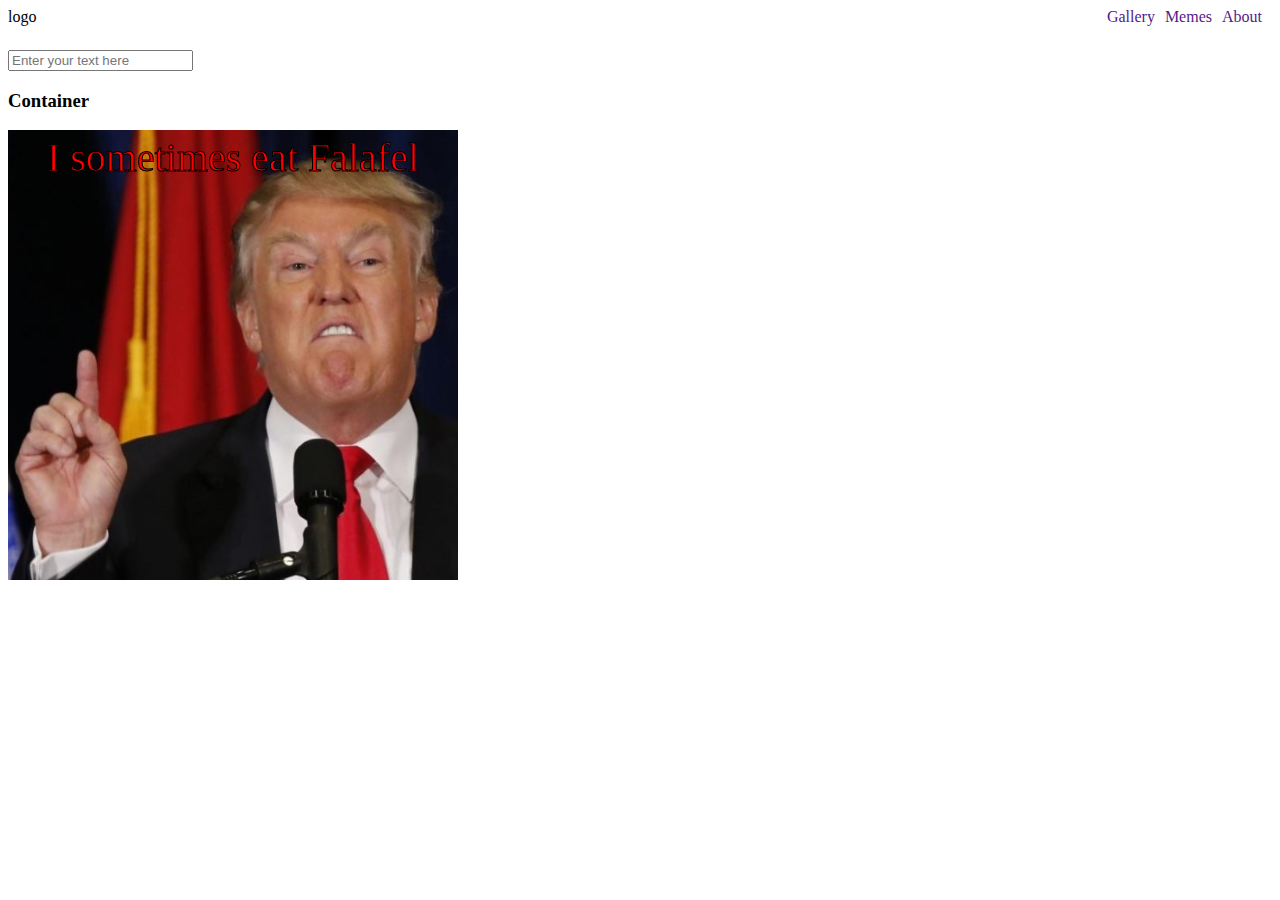
==== index.html @ 48f8c04f "sprint 2 first commit" ====
<!DOCTYPE html>
<html lang="en">

<head>
    <meta charset="UTF-8">
    <meta http-equiv="X-UA-Compatible" content="IE=edge">
    <meta name="viewport" content="width=device-width, initial-scale=1.0">
    <title>Meme Generator</title>
    <link rel="stylesheet" href="css/main.css">
</head>

<body class="main-layout" onload="init()">
    <header class="main-header-con flex space-between align-center">
        <div class="logo">logo</div>
        <nav class="main-nav">
            <ul class="main-nav-list flex align-center clean-list">
                <li><a href="">Gallery</a></li>
                <li><a href="">Memes</a></li>
                <li><a href="">About</a></li>
            </ul>
        </nav>
    </header>

    <section class="gallery-container">
        <!-- <img src="meme-imgs (square)/1.jpg" alt="">
        <img src="meme-imgs (square)/2.jpg" alt="">
        <img src="meme-imgs (square)/3.jpg" alt="">
        <img src="meme-imgs (square)/4.jpg" alt="">
        <img src="meme-imgs (square)/5.jpg" alt="">
        <img src="meme-imgs (square)/6.jpg" alt="">
        <img src="meme-imgs (square)/7.jpg" alt="">
        <img src="meme-imgs (square)/8.jpg" alt="">
        <img src="meme-imgs (square)/9.jpg" alt="">
        <img src="meme-imgs (square)/10.jpg" alt="">
        <img src="meme-imgs (square)/11.jpg" alt="">
        <img src="meme-imgs (square)/12.jpg" alt="">
        <img src="meme-imgs (square)/13.jpg" alt="">
        <img src="meme-imgs (square)/14.jpg" alt="">
        <img src="meme-imgs (square)/15.jpg" alt="">
        <img src="meme-imgs (square)/16.jpg" alt="">
        <img src="meme-imgs (square)/17.jpg" alt="">
        <img src="meme-imgs (square)/18.jpg" alt=""> -->
    </section>

    <div class="canvas-container">
        <!-- <label for="fname">First name:</label> -->
        <input oninput="setLineTxt(this)" type="text" id="fname" name="fname" placeholder="Enter your text here">
        <h3>Container</h3>
        <canvas id="my-canvas" height="450" width="450"></canvas>
    </div>

    <script src="js/services/service.utils.js"></script>
    <script src="js/services/meme.service.js"></script>
    <script src="js/meme.controller.js"></script>
    <script src="js/main.js"></script>
</body>

</html>
---- css/main.css ----
@import "basic/base.css";
@import "basic/helpers.css";
@import "basic/layout.css";
@import "components/gallery-con.css";
@import "components/header.css"
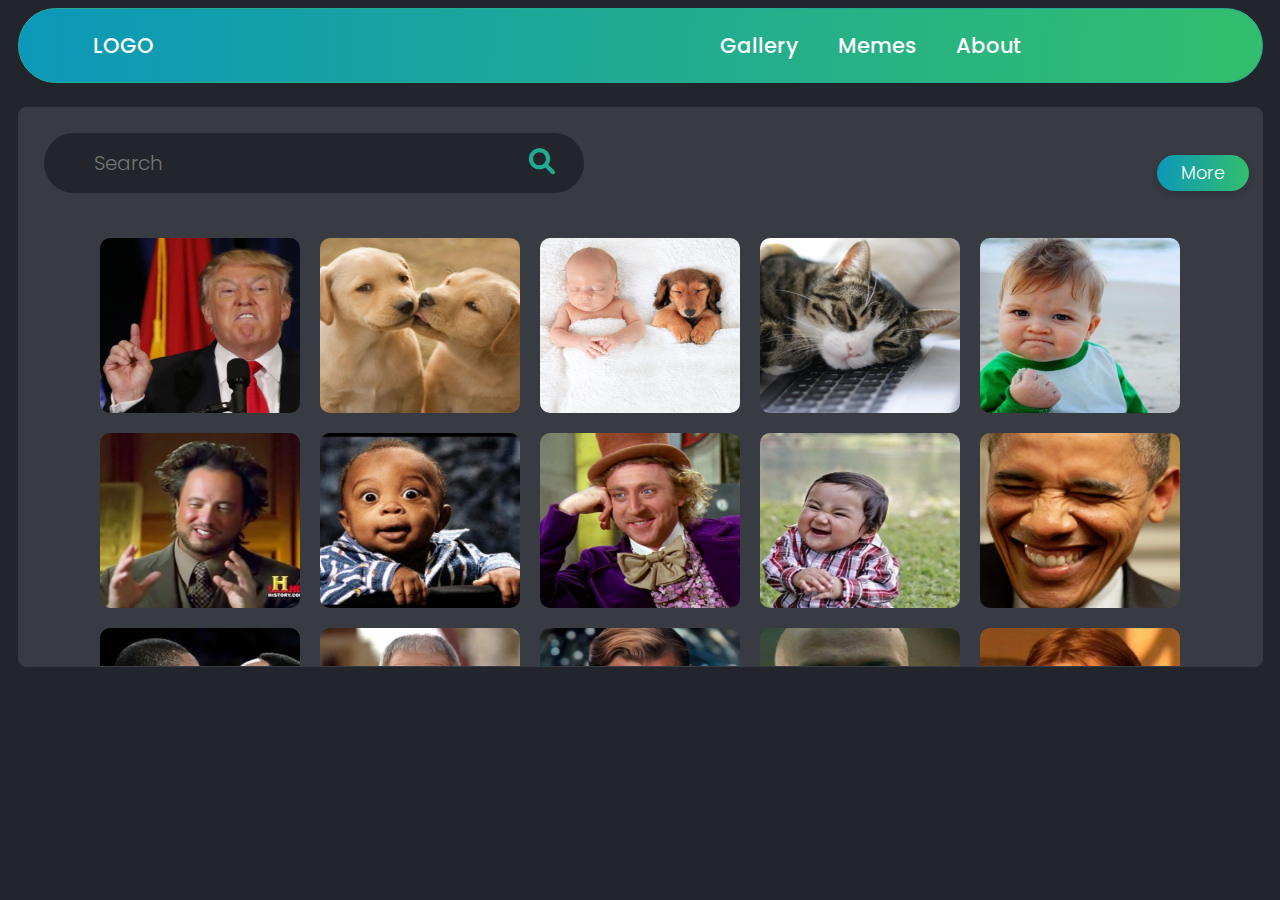
==== commit d4579205: "second commit- UI gallery page and basic phases done" ====
--- a/index.html
+++ b/index.html
@@ -14,43 +14,49 @@
         <div class="logo">logo</div>
         <nav class="main-nav">
             <ul class="main-nav-list flex align-center clean-list">
-                <li><a href="">Gallery</a></li>
+                <li onclick="onShowGallery()"><a href="">Gallery</a></li>
                 <li><a href="">Memes</a></li>
                 <li><a href="">About</a></li>
             </ul>
         </nav>
     </header>
 
-    <section class="gallery-container">
-        <!-- <img src="meme-imgs (square)/1.jpg" alt="">
-        <img src="meme-imgs (square)/2.jpg" alt="">
-        <img src="meme-imgs (square)/3.jpg" alt="">
-        <img src="meme-imgs (square)/4.jpg" alt="">
-        <img src="meme-imgs (square)/5.jpg" alt="">
-        <img src="meme-imgs (square)/6.jpg" alt="">
-        <img src="meme-imgs (square)/7.jpg" alt="">
-        <img src="meme-imgs (square)/8.jpg" alt="">
-        <img src="meme-imgs (square)/9.jpg" alt="">
-        <img src="meme-imgs (square)/10.jpg" alt="">
-        <img src="meme-imgs (square)/11.jpg" alt="">
-        <img src="meme-imgs (square)/12.jpg" alt="">
-        <img src="meme-imgs (square)/13.jpg" alt="">
-        <img src="meme-imgs (square)/14.jpg" alt="">
-        <img src="meme-imgs (square)/15.jpg" alt="">
-        <img src="meme-imgs (square)/16.jpg" alt="">
-        <img src="meme-imgs (square)/17.jpg" alt="">
-        <img src="meme-imgs (square)/18.jpg" alt=""> -->
+    <main class="main-section">
+        <section class="top-main flex space-between align-center">
+        <form class="search-form">
+            <input type="search" id="search-bar" name="search-bar" placeholder="Search">
+            <button class="fa search-btn"> </button>
+        </form>
+        <div class="key-words-container">
+        <button class="more-btn">More</button>
+    </div>
     </section>
+    <div class="main-gallery-con">
+        <section class="gallery-container grid">
 
-    <div class="canvas-container">
-        <!-- <label for="fname">First name:</label> -->
-        <input oninput="setLineTxt(this)" type="text" id="fname" name="fname" placeholder="Enter your text here">
-        <h3>Container</h3>
-        <canvas id="my-canvas" height="450" width="450"></canvas>
+        </section>
     </div>
-
+        <div class="canvas-container hide">
+            <div class="user-acts">
+                <!-- <label for="fname">First name:</label> -->
+                <input oninput="setLineTxt(this)" type="text" id="text" name="text" placeholder="Enter your text here">
+                <label for="txtColor">Select shape color:</label>
+                <input oninput="onSetColor(this)" type="color" id="txtColor" name="txtColor" value="#000" />
+                <div class="font-btn">
+                    <button onclick="onIncreaseFontSize()">A+</button>
+                    <button onclick="onDecreaseFontSize()">A-</button>
+                </div>
+                <!-- <button class="add-line" onclick="onAddLine()">+</button> -->
+                <button class="switch-line" onclick="onSwitchLine()">⇅</button>
+            </div>
+            <h3>Container</h3>
+            <canvas id="my-canvas" height="450" width="450"></canvas>
+        </div>
+    </main>
+    <!-- <footer class="main-footer">© 2022 Meme Gen - All Rights Reserved to Yoav Sher</footer> -->
     <script src="js/services/service.utils.js"></script>
     <script src="js/services/meme.service.js"></script>
+    <script src="js/gallery.controller.js"></script>
     <script src="js/meme.controller.js"></script>
     <script src="js/main.js"></script>
 </body>
--- a/css/main.css
+++ b/css/main.css
@@ -1,5 +1,8 @@
+@import "setup/vars.css";
+@import "setup/typography.css";
 @import "basic/base.css";
 @import "basic/helpers.css";
 @import "basic/layout.css";
 @import "components/gallery-con.css";
-@import "components/header.css"+@import "components/header.css";
+@import "components/main-section.css";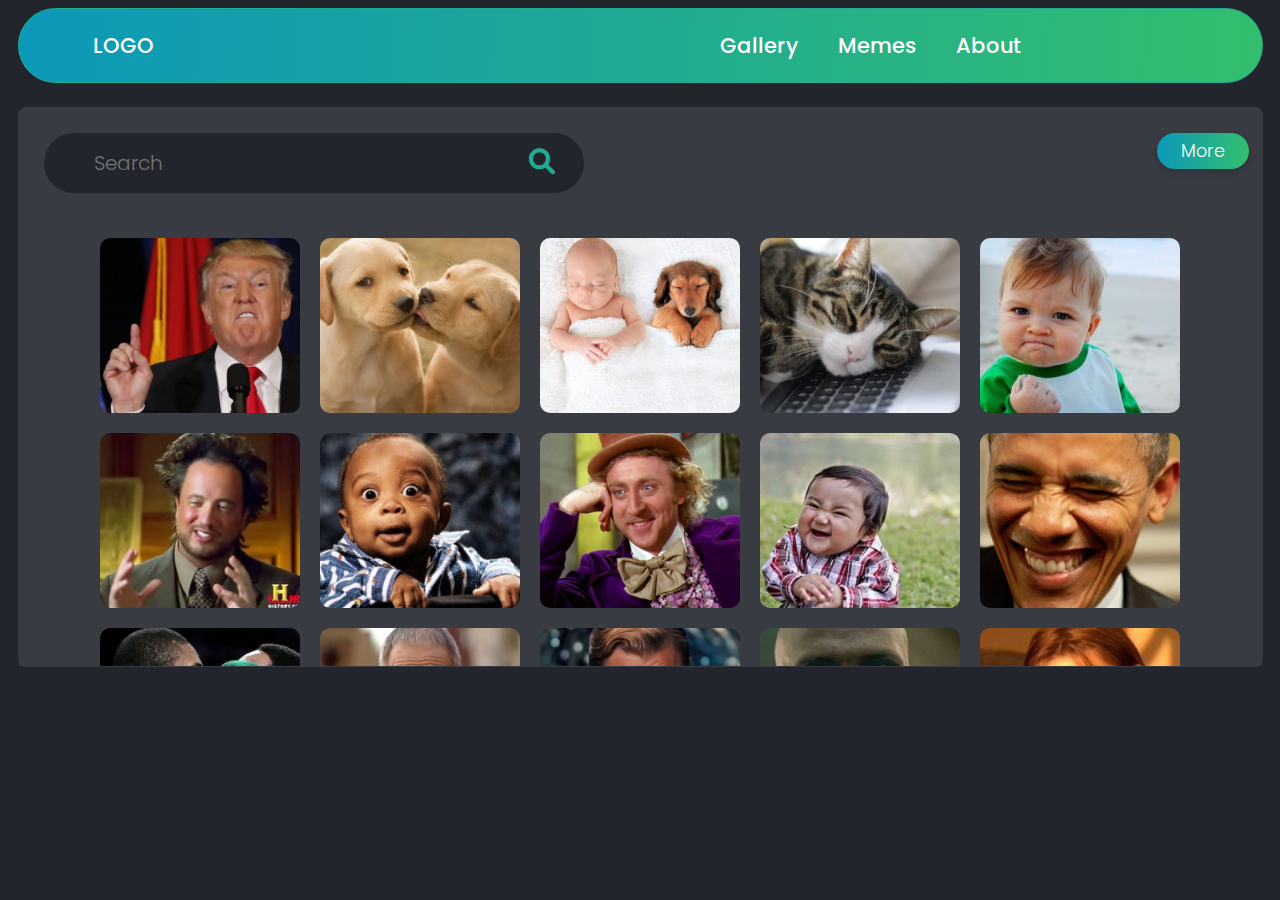
==== commit 68961fb9: "third commit- improving UI and and mobile version" ====
--- a/index.html
+++ b/index.html
@@ -10,11 +10,11 @@
 </head>
 
 <body class="main-layout" onload="init()">
-    <header class="main-header-con flex space-between align-center">
+    <header class="main-header-con flex space-between align-center full">
         <div class="logo">logo</div>
         <nav class="main-nav">
             <ul class="main-nav-list flex align-center clean-list">
-                <li onclick="onShowGallery()"><a href="">Gallery</a></li>
+                <li onclick="onShowGallery()">Gallery</a></li>
                 <li><a href="">Memes</a></li>
                 <li><a href="">About</a></li>
             </ul>
@@ -22,35 +22,58 @@
     </header>
 
     <main class="main-section">
-        <section class="top-main flex space-between align-center">
-        <form class="search-form">
-            <input type="search" id="search-bar" name="search-bar" placeholder="Search">
-            <button class="fa search-btn"> </button>
-        </form>
-        <div class="key-words-container">
-        <button class="more-btn">More</button>
-    </div>
-    </section>
-    <div class="main-gallery-con">
-        <section class="gallery-container grid">
+        <div class="main-gallery-container">
+            <section class="top-main flex space-between align-center">
+                <form class="search-form">
+                    <input type="search" id="search-bar" name="search-bar" placeholder="Search">
+                    <button class="fa search-btn"> </button>
+                </form>
+                <div class="key-words-container">
+                    <button class="more-btn">More</button>
+                </div>
+            </section>
+            <div class="gallery-container">
+                <section class="gallery grid">
 
-        </section>
-    </div>
-        <div class="canvas-container hide">
-            <div class="user-acts">
+                </section>
+            </div>
+        </div>
+        <div class="meme-container hide">
+            <div class="user-acts flex flex-direction ">
                 <!-- <label for="fname">First name:</label> -->
                 <input oninput="setLineTxt(this)" type="text" id="text" name="text" placeholder="Enter your text here">
-                <label for="txtColor">Select shape color:</label>
-                <input oninput="onSetColor(this)" type="color" id="txtColor" name="txtColor" value="#000" />
-                <div class="font-btn">
-                    <button onclick="onIncreaseFontSize()">A+</button>
-                    <button onclick="onDecreaseFontSize()">A-</button>
+                <div class="line-actions-btns flex">
+                    <button class="switch-line" onclick="onSwitchLine()">
+                        <img src="/svg/arrow-up.svg" alt="">
+                        <img src="/svg/arrow-down.svg" alt="">
+                    </button>
+                    <button class="fa add-line"><img src="/svg/plus.svg" alt=""></button>
+                    <button class="fa remove-line"><img src="/svg/recycle-bin.svg" alt=""></button>
                 </div>
-                <!-- <button class="add-line" onclick="onAddLine()">+</button> -->
-                <button class="switch-line" onclick="onSwitchLine()">⇅</button>
+                <div class="txt-acts">
+
+                    <button class="inc-font" onclick="onIncreaseFontSize()"><img src="/svg/A+.svg" alt=""></button>
+                    <button class="dec-font" onclick="onDecreaseFontSize()"><img src="/svg/A-.svg" alt=""></button>
+                    <button class="txt-start"><img src="/svg/Rectangle_4_copie_3.svg" alt=""></button>
+                    <button class="txt-center"><img src="/svg/Rectangle_4_copie_4.svg" alt=""></button>
+                    <button class="txt-end"><img src="/svg/Rectangle_4_copie_5.svg" alt=""></button>
+                    <button class="txt-impact">impact</button>
+                    <button class="txt-s"><img src="/svg/s.svg" alt=""></button>
+
+                    <input oninput="onSetColor(this)" type="color" id="txtColor" name="txtColor" value="#000" />
+                </div>
+                <div class="stickers-container">
+
+                </div>
+                <div class="bottom-btns">
+                    <button class="share"><img src="/svg/Forme 7.svg" alt="">Share</button>
+                    <button class="download"><img src="/svg/Forme 8.svg" alt=""> Download</button>
+                </div>
             </div>
-            <h3>Container</h3>
-            <canvas id="my-canvas" height="450" width="450"></canvas>
+            <div class="canvas-container ">
+
+                <canvas id="my-canvas" height="546" width="476"></canvas>
+            </div>
         </div>
     </main>
     <!-- <footer class="main-footer">© 2022 Meme Gen - All Rights Reserved to Yoav Sher</footer> -->
--- a/css/main.css
+++ b/css/main.css
@@ -3,6 +3,8 @@
 @import "basic/base.css";
 @import "basic/helpers.css";
 @import "basic/layout.css";
-@import "components/gallery-con.css";
+@import "components/gallery.css";
 @import "components/header.css";
-@import "components/main-section.css";+@import "components/main-section.css";
+@import "components/meme-con.css";
+@import "mq/mq.css";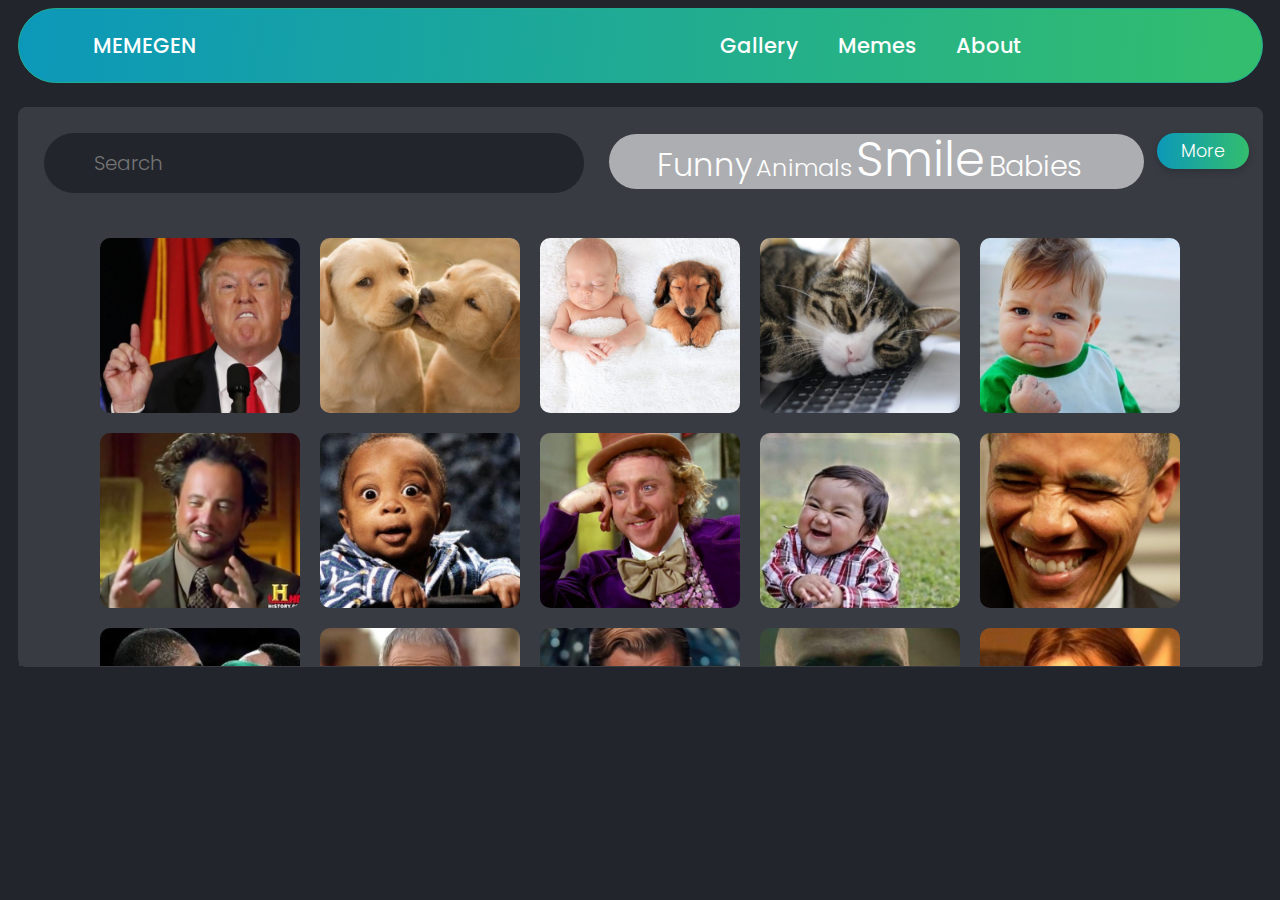
==== commit b4ab5342: "adding more features and fixing bugs" ====
--- a/index.html
+++ b/index.html
@@ -10,27 +10,42 @@
 </head>
 
 <body class="main-layout" onload="init()">
+    <div class="main-screen full main-layout" onclick="onToggleMenu()"></div>
     <header class="main-header-con flex space-between align-center full">
-        <div class="logo">logo</div>
+        <div class="logo">MemeGen</div>
         <nav class="main-nav">
             <ul class="main-nav-list flex align-center clean-list">
-                <li onclick="onShowGallery()">Gallery</a></li>
-                <li><a href="">Memes</a></li>
+                <li onclick="onShowGallery()"><a href="">Gallery</a></li>
+                <li><a href="meme.html">Memes</a></li>
                 <li><a href="">About</a></li>
             </ul>
         </nav>
+        <button class="menu-btn" onclick="onToggleMenu()"><img src="svg/Forme 1.svg" alt=""></button>
     </header>
 
     <main class="main-section">
         <div class="main-gallery-container">
             <section class="top-main flex space-between align-center">
                 <form class="search-form">
-                    <input type="search" id="search-bar" name="search-bar" placeholder="Search">
-                    <button class="fa search-btn"> </button>
+                    <input list="search" id="search-bar" name="search-bar" placeholder="Search">
+                    <datalist id="search">
+                        <option value="movies">
+                        <option value="babies">
+                        <option value="politicians">
+                        <option value="animals">
+                        <option value="smile">
+                    </datalist>
+                    <!-- <button class="fa search-btn"> </button> -->
                 </form>
                 <div class="key-words-container">
-                    <button class="more-btn">More</button>
+                    <p>
+                        <span class="funny" onclick="onIncreaseSize(this)">Funny</span>
+                        <span class="animals" onclick="onIncreaseSize(this)">Animals</span>
+                        <span class="smile" onclick="onIncreaseSize(this)">Smile</span>
+                        <span class="babies" onclick="onIncreaseSize(this)">Babies</span>
+                    </p>
                 </div>
+                <button class="more-btn">More</button>
             </section>
             <div class="gallery-container">
                 <section class="gallery grid">
@@ -44,30 +59,41 @@
                 <input oninput="setLineTxt(this)" type="text" id="text" name="text" placeholder="Enter your text here">
                 <div class="line-actions-btns flex">
                     <button class="switch-line" onclick="onSwitchLine()">
-                        <img src="/svg/arrow-up.svg" alt="">
-                        <img src="/svg/arrow-down.svg" alt="">
+                        <img src="svg/arrow-up.svg" alt="">
+                        <img src="svg/arrow-down.svg" alt="">
                     </button>
-                    <button class="fa add-line"><img src="/svg/plus.svg" alt=""></button>
-                    <button class="fa remove-line"><img src="/svg/recycle-bin.svg" alt=""></button>
+                    <button class="fa add-line"><img src="svg/plus.svg" alt=""></button>
+                    <button class="fa remove-line"><img src="svg/recycle-bin.svg" alt=""></button>
                 </div>
                 <div class="txt-acts">
 
-                    <button class="inc-font" onclick="onIncreaseFontSize()"><img src="/svg/A+.svg" alt=""></button>
-                    <button class="dec-font" onclick="onDecreaseFontSize()"><img src="/svg/A-.svg" alt=""></button>
-                    <button class="txt-start"><img src="/svg/Rectangle_4_copie_3.svg" alt=""></button>
-                    <button class="txt-center"><img src="/svg/Rectangle_4_copie_4.svg" alt=""></button>
-                    <button class="txt-end"><img src="/svg/Rectangle_4_copie_5.svg" alt=""></button>
+                    <button class="inc-font" onclick="onIncreaseFontSize()"><img src="svg/A+.svg" alt=""></button>
+                    <button class="dec-font" onclick="onDecreaseFontSize()"><img src="svg/A-.svg" alt=""></button>
+                    <button class="txt-start" onclick="onAlignTxtLeft()"><img src="svg/Rectangle_4_copie_3.svg"
+                            alt=""></button>
+                    <button class="txt-center" onclick="onAlignTxtCenter()"><img src="svg/Rectangle_4_copie_4.svg"
+                            alt=""></button>
+                    <button class="txt-end" onclick="onAlignTxtRight()"><img src="svg/Rectangle_4_copie_5.svg"
+                            alt=""></button>
                     <button class="txt-impact">impact</button>
-                    <button class="txt-s"><img src="/svg/s.svg" alt=""></button>
+                    <button class="txt-s" onclick="onSaveMeme()"><img src="svg/s.svg" alt=""></button>
 
                     <input oninput="onSetColor(this)" type="color" id="txtColor" name="txtColor" value="#000" />
                 </div>
                 <div class="stickers-container">
-
+                    <img onclick="onDrawSticker(this,src)" src="svg/emoji off.svg" alt="">
+                    <img onclick="onDrawSticker(this,src)" src="svg/Emoji on.svg" alt="">
+                    <img onclick="onDrawSticker(this,src)" src="svg/Calque 7.svg" alt="">
+                    <img onclick="onDrawSticker(this,src)" src="svg/Calque 8.svg" alt="">
                 </div>
                 <div class="bottom-btns">
-                    <button class="share"><img src="/svg/Forme 7.svg" alt="">Share</button>
-                    <button class="download"><img src="/svg/Forme 8.svg" alt=""> Download</button>
+                    <button class="share" onclick="onShareMeme()">
+                        <img src="svg/Forme 7.svg" alt=""><a href=""> Share</a></button>
+                    <button class="download">
+                        <img src="svg/Forme 8.svg" alt="">
+                        <a href="#" onclick="onDownloadCanvas(this)">Download</a>
+                    </button>
+
                 </div>
             </div>
             <div class="canvas-container ">
@@ -77,6 +103,7 @@
         </div>
     </main>
     <!-- <footer class="main-footer">© 2022 Meme Gen - All Rights Reserved to Yoav Sher</footer> -->
+    <script src="js/services/storage.service.js"></script>
     <script src="js/services/service.utils.js"></script>
     <script src="js/services/meme.service.js"></script>
     <script src="js/gallery.controller.js"></script>
--- a/css/main.css
+++ b/css/main.css
@@ -7,4 +7,5 @@
 @import "components/header.css";
 @import "components/main-section.css";
 @import "components/meme-con.css";
-@import "mq/mq.css";+@import "mq/mq.css";
+@import "components/main-screen.css";
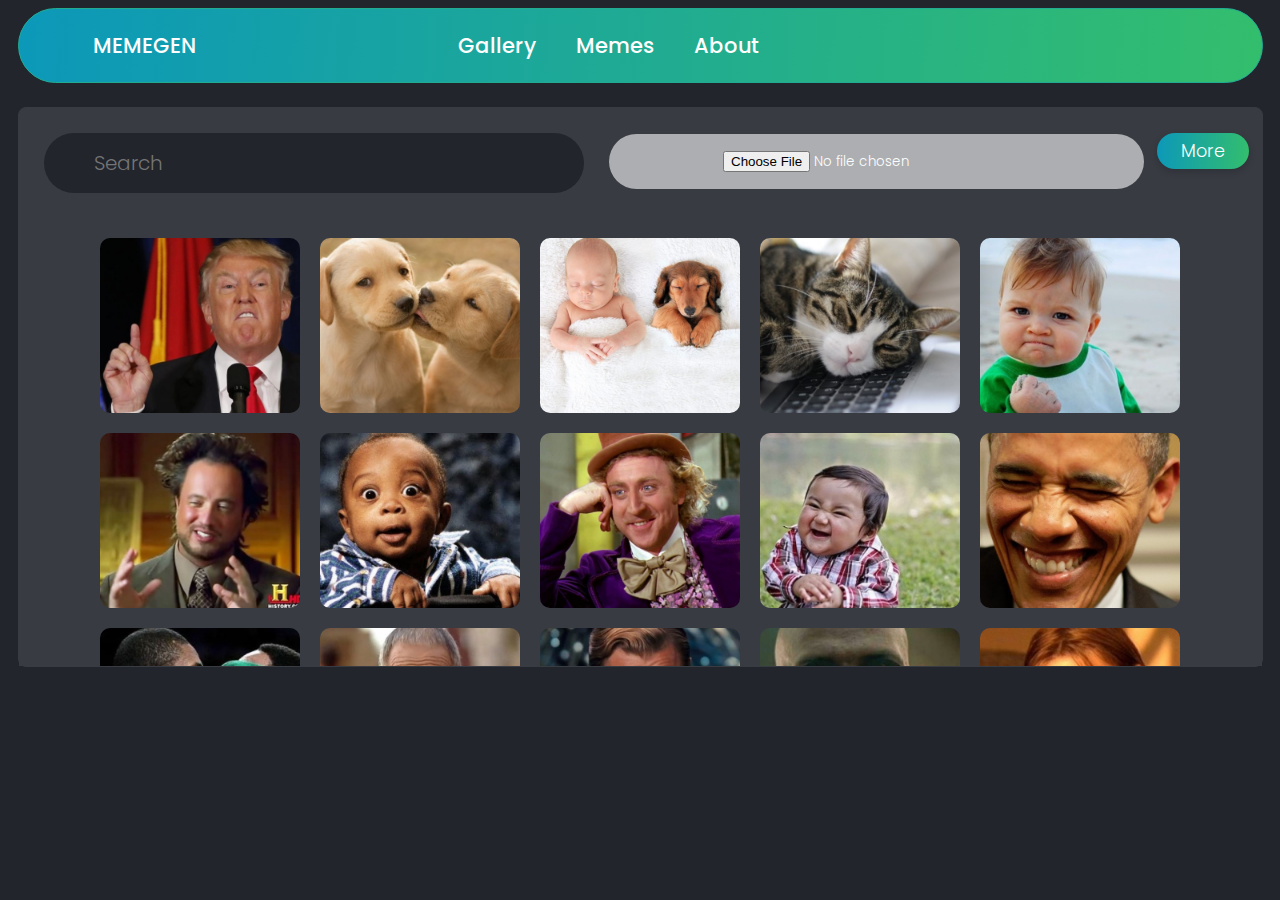
==== commit dbe33249: "final commit" ====
--- a/index.html
+++ b/index.html
@@ -21,14 +21,15 @@
             </ul>
         </nav>
         <button class="menu-btn" onclick="onToggleMenu()"><img src="svg/Forme 1.svg" alt=""></button>
+        <div class="share-container"></div>
     </header>
 
     <main class="main-section">
         <div class="main-gallery-container">
             <section class="top-main flex space-between align-center">
                 <form class="search-form">
-                    <input list="search" id="search-bar" name="search-bar" placeholder="Search">
-                    <datalist id="search">
+                    <input list="text" id="search-bar" name="search-bar" placeholder="Search" onkeyup="onSetSortBy()">
+                    <datalist id="text">
                         <option value="movies">
                         <option value="babies">
                         <option value="politicians">
@@ -38,12 +39,13 @@
                     <!-- <button class="fa search-btn"> </button> -->
                 </form>
                 <div class="key-words-container">
-                    <p>
+                    <input type="file" class="file-input btn" name="image" onchange="onUploadImg(event)" />
+                    <!-- <p>
                         <span class="funny" onclick="onIncreaseSize(this)">Funny</span>
                         <span class="animals" onclick="onIncreaseSize(this)">Animals</span>
                         <span class="smile" onclick="onIncreaseSize(this)">Smile</span>
                         <span class="babies" onclick="onIncreaseSize(this)">Babies</span>
-                    </p>
+                    </p> -->
                 </div>
                 <button class="more-btn">More</button>
             </section>
@@ -62,7 +64,7 @@
                         <img src="svg/arrow-up.svg" alt="">
                         <img src="svg/arrow-down.svg" alt="">
                     </button>
-                    <button class="fa add-line"><img src="svg/plus.svg" alt=""></button>
+                    <button class="fa add-line" onclick="onAddLine()"><img src="svg/plus.svg" alt=""></button>
                     <button class="fa remove-line"><img src="svg/recycle-bin.svg" alt=""></button>
                 </div>
                 <div class="txt-acts">
@@ -105,6 +107,7 @@
     <!-- <footer class="main-footer">© 2022 Meme Gen - All Rights Reserved to Yoav Sher</footer> -->
     <script src="js/services/storage.service.js"></script>
     <script src="js/services/service.utils.js"></script>
+    <script src="js/services/service.gallery.js"></script>
     <script src="js/services/meme.service.js"></script>
     <script src="js/gallery.controller.js"></script>
     <script src="js/meme.controller.js"></script>
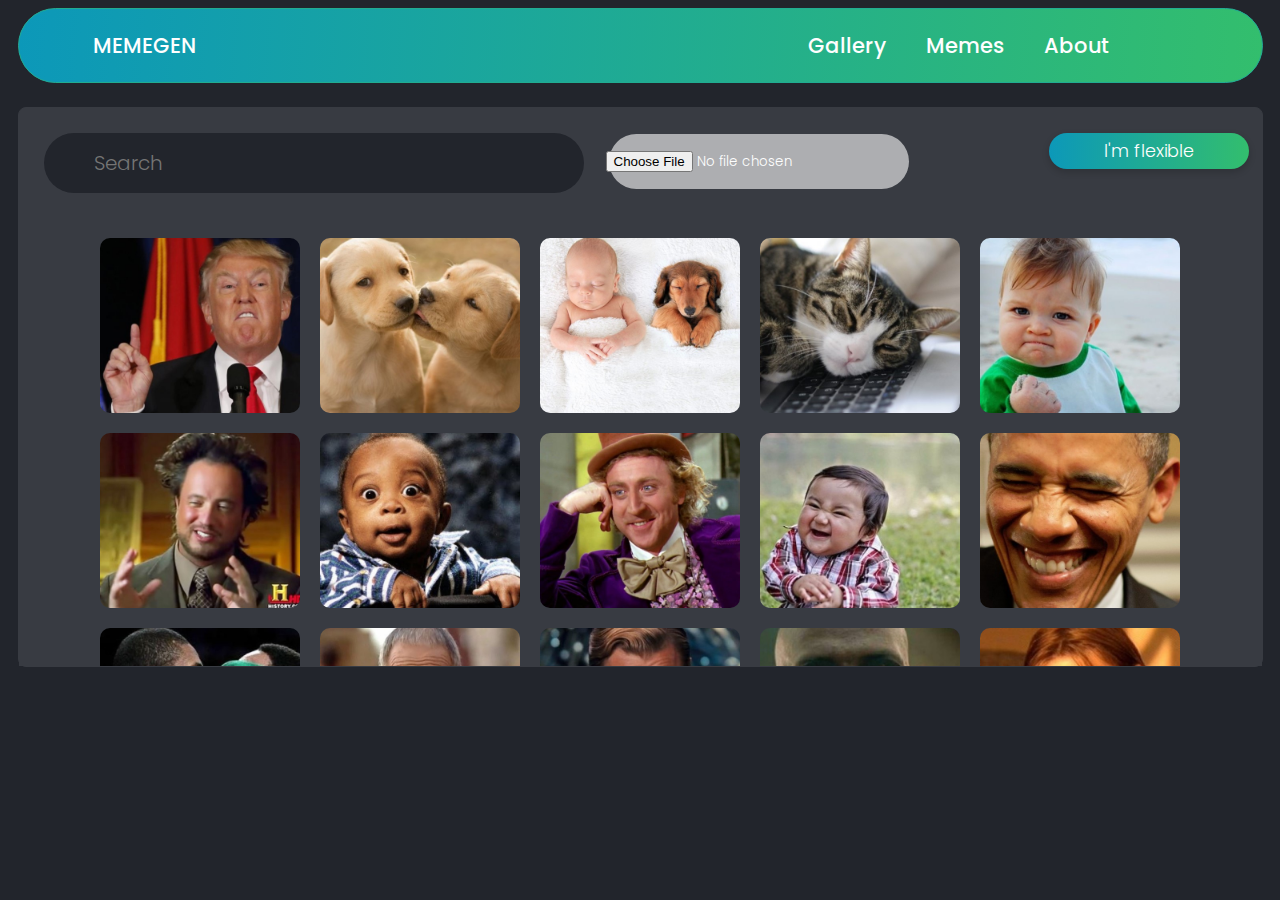
==== commit 5707fd3b: "most final commit" ====
--- a/index.html
+++ b/index.html
@@ -47,7 +47,7 @@
                         <span class="babies" onclick="onIncreaseSize(this)">Babies</span>
                     </p> -->
                 </div>
-                <button class="more-btn">More</button>
+                <button class="more-btn" onclick="onSetFlexible()">I'm flexible</button>
             </section>
             <div class="gallery-container">
                 <section class="gallery grid">
@@ -65,7 +65,7 @@
                         <img src="svg/arrow-down.svg" alt="">
                     </button>
                     <button class="fa add-line" onclick="onAddLine()"><img src="svg/plus.svg" alt=""></button>
-                    <button class="fa remove-line"><img src="svg/recycle-bin.svg" alt=""></button>
+                    <button class="fa remove-line" onclick="onRemoveLine()"><img src="svg/recycle-bin.svg" alt=""></button>
                 </div>
                 <div class="txt-acts">
 
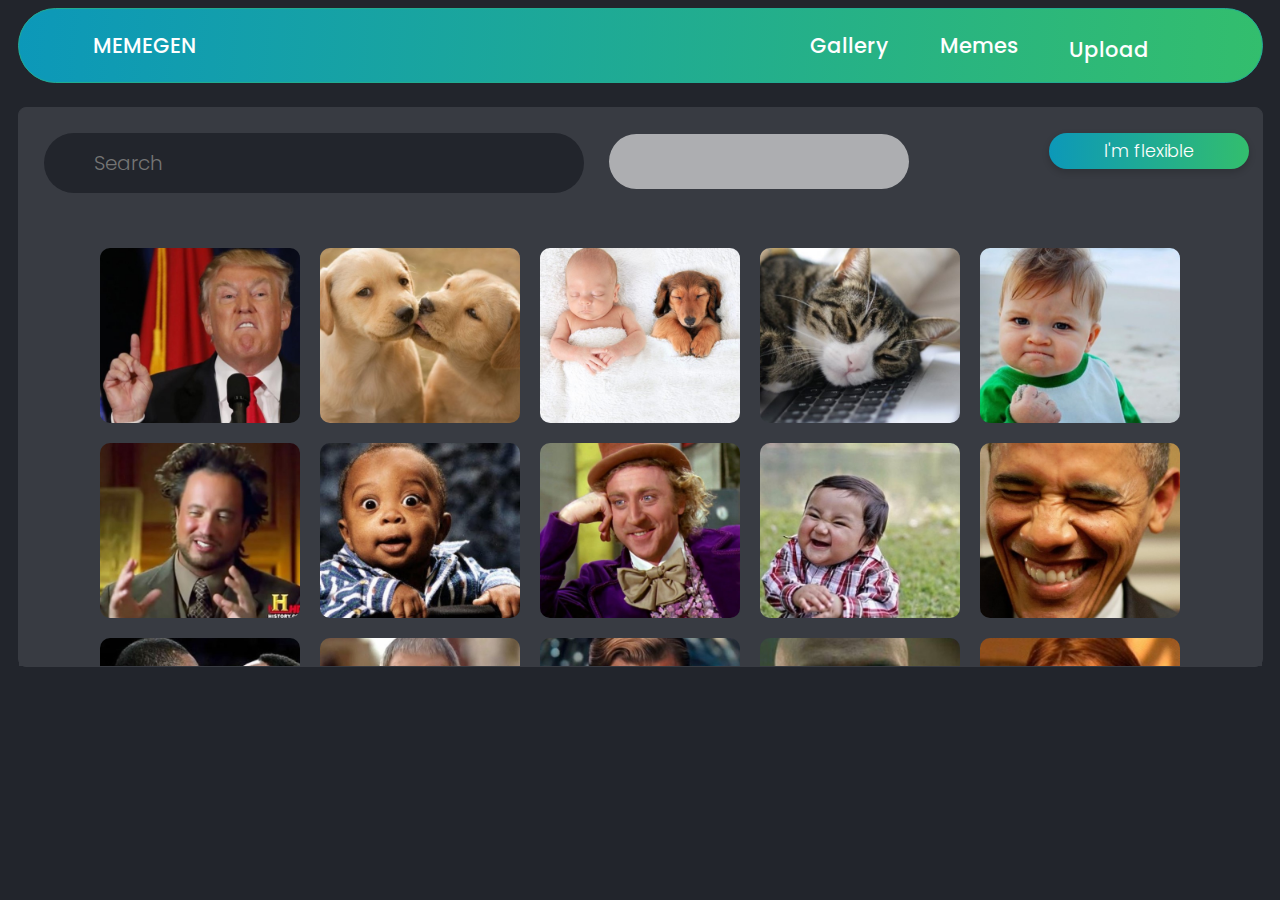
==== commit f80105fe: "improving drag and drop, font filter, upload, share and saved memes" ====
--- a/index.html
+++ b/index.html
@@ -15,9 +15,14 @@
         <div class="logo">MemeGen</div>
         <nav class="main-nav">
             <ul class="main-nav-list flex align-center clean-list">
-                <li onclick="onShowGallery()"><a href="">Gallery</a></li>
-                <li><a href="meme.html">Memes</a></li>
-                <li><a href="">About</a></li>
+                <li onclick="onShowGallery()">Gallery</li>
+                <!-- <li><a href="meme.html">Memes</a></li> -->
+                <li onclick="initMemesGallery()">Memes</li>
+                <li onclick="onClickUploadInput()" >
+                    <input class="opacity file-input btn" type="file" name="image"
+                        onchange="onUploadImg(event)" />
+                    Upload
+                </li>
             </ul>
         </nav>
         <button class="menu-btn" onclick="onToggleMenu()"><img src="svg/Forme 1.svg" alt=""></button>
@@ -28,7 +33,7 @@
         <div class="main-gallery-container">
             <section class="top-main flex space-between align-center">
                 <form class="search-form">
-                    <input list="text" id="search-bar" name="search-bar" placeholder="Search" onkeyup="onSetSortBy()">
+                    <input list="text" id="search-bar" name="search-bar" placeholder="Search" onkeyup="onSetFilterBy()">
                     <datalist id="text">
                         <option value="movies">
                         <option value="babies">
@@ -39,13 +44,9 @@
                     <!-- <button class="fa search-btn"> </button> -->
                 </form>
                 <div class="key-words-container">
-                    <input type="file" class="file-input btn" name="image" onchange="onUploadImg(event)" />
-                    <!-- <p>
-                        <span class="funny" onclick="onIncreaseSize(this)">Funny</span>
-                        <span class="animals" onclick="onIncreaseSize(this)">Animals</span>
-                        <span class="smile" onclick="onIncreaseSize(this)">Smile</span>
-                        <span class="babies" onclick="onIncreaseSize(this)">Babies</span>
-                    </p> -->
+                   <ul class="key-words">
+
+                   </ul>
                 </div>
                 <button class="more-btn" onclick="onSetFlexible()">I'm flexible</button>
             </section>
@@ -65,7 +66,8 @@
                         <img src="svg/arrow-down.svg" alt="">
                     </button>
                     <button class="fa add-line" onclick="onAddLine()"><img src="svg/plus.svg" alt=""></button>
-                    <button class="fa remove-line" onclick="onRemoveLine()"><img src="svg/recycle-bin.svg" alt=""></button>
+                    <button class="fa remove-line" onclick="onRemoveLine()"><img src="svg/recycle-bin.svg"
+                            alt=""></button>
                 </div>
                 <div class="txt-acts">
 
@@ -77,10 +79,19 @@
                             alt=""></button>
                     <button class="txt-end" onclick="onAlignTxtRight()"><img src="svg/Rectangle_4_copie_5.svg"
                             alt=""></button>
-                    <button class="txt-impact">impact</button>
-                    <button class="txt-s" onclick="onSaveMeme()"><img src="svg/s.svg" alt=""></button>
-
-                    <input oninput="onSetColor(this)" type="color" id="txtColor" name="txtColor" value="#000" />
+                    <button class="txt-impact">
+                        <select class="font-change" onchange="onSetFont(this.value)">
+                            <option value="pop-semi-bold">Poppins</option>
+                            <option value="Ariel">Ariel</option>
+                            <option value="David">David</option>
+                        </select>
+                    </button>
+                    <button class="txt-s" onclick="onSaveMeme(this)"><img src="svg/s.svg" alt=""></button>
+                    <button class="btn-txt-color">
+                        <img onclick="onClickColorInput()" src="svg/Forme_6.svg" alt="">
+                        <input class="opacity" oninput="onSetColor(this)" type="color" id="txtColor" name="txtColor"
+                            value="#000" default="image" />
+                    </button>
                 </div>
                 <div class="stickers-container">
                     <img onclick="onDrawSticker(this,src)" src="svg/emoji off.svg" alt="">
@@ -103,12 +114,17 @@
                 <canvas id="my-canvas" height="546" width="476"></canvas>
             </div>
         </div>
+        <article class="saved-memes-container hide">
+            <div class="saved-memes"></div>
+        </article>
     </main>
+
     <!-- <footer class="main-footer">© 2022 Meme Gen - All Rights Reserved to Yoav Sher</footer> -->
     <script src="js/services/storage.service.js"></script>
     <script src="js/services/service.utils.js"></script>
     <script src="js/services/service.gallery.js"></script>
     <script src="js/services/meme.service.js"></script>
+    <script src="js/memes.gallery.js"></script>
     <script src="js/gallery.controller.js"></script>
     <script src="js/meme.controller.js"></script>
     <script src="js/main.js"></script>
--- a/css/main.css
+++ b/css/main.css
@@ -9,3 +9,4 @@
 @import "components/meme-con.css";
 @import "mq/mq.css";
 @import "components/main-screen.css";
+@import "components/saved-memes.css"
